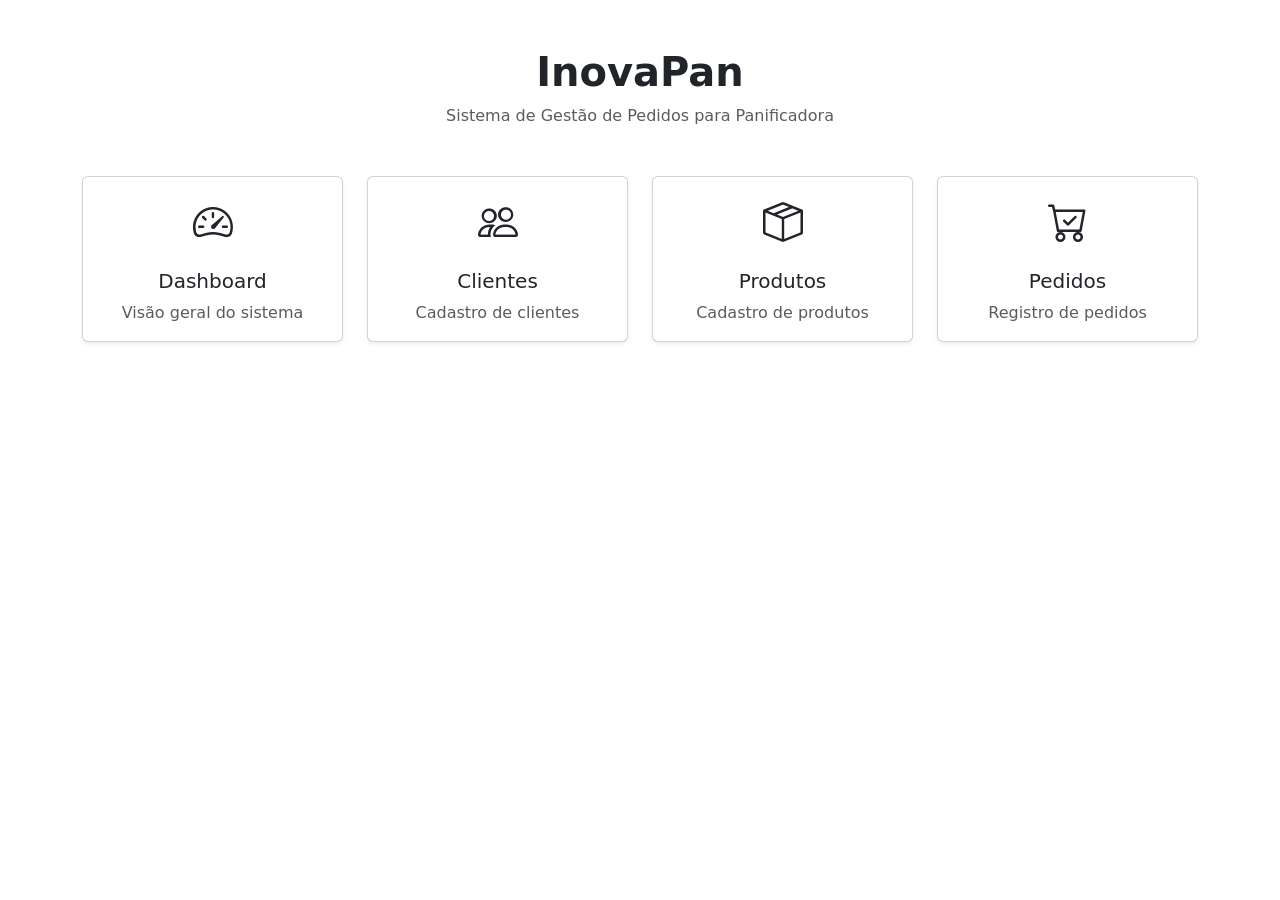
==== index.html @ 4e7ddc78 "Rename Index.html to index.html" ====
<!DOCTYPE html>
<html lang="pt-BR">
<head>
    <meta charset="UTF-8">
    <meta name="viewport" content="width=device-width, initial-scale=1.0">

    <title>InovaPan | Sistema de Gestão</title>

    <!-- Bootstrap -->
    <link
        href="https://cdn.jsdelivr.net/npm/bootstrap@5.3.3/dist/css/bootstrap.min.css"
        rel="stylesheet"
    >

    <!-- Bootstrap Icons -->
    <link
        rel="stylesheet"
        href="https://cdn.jsdelivr.net/npm/bootstrap-icons@1.11.3/font/bootstrap-icons.min.css"
    >

    <!-- Fonte Poppins -->
    <link rel="preconnect" href="https://fonts.googleapis.com">
    <link rel="preconnect" href="https://fonts.gstatic.com" crossorigin>
    <link
        href="https://fonts.googleapis.com/css2?family=Poppins:wght@400;500;600;700&display=swap"
        rel="stylesheet"
    >

    <!-- CSS do projeto -->
    <link rel="stylesheet" href="css/estilo.css">
</head>

<body>

    <div class="container py-5">

        <div class="text-center mb-5">
            <h1 class="fw-bold">InovaPan</h1>

            <p class="text-muted">
                Sistema de Gestão de Pedidos para Panificadora
            </p>
        </div>

        <div class="row g-4">

            <div class="col-md-6 col-lg-3">
                <a href="dashboard.html" class="text-decoration-none">
                    <div class="card h-100 shadow-sm">
                        <div class="card-body text-center">
                            <i class="bi bi-speedometer2 fs-1"></i>
                            <h5 class="mt-3">Dashboard</h5>
                            <p class="text-muted mb-0">
                                Visão geral do sistema
                            </p>
                        </div>
                    </div>
                </a>
            </div>

            <div class="col-md-6 col-lg-3">
                <a href="clientes.html" class="text-decoration-none">
                    <div class="card h-100 shadow-sm">
                        <div class="card-body text-center">
                            <i class="bi bi-people fs-1"></i>
                            <h5 class="mt-3">Clientes</h5>
                            <p class="text-muted mb-0">
                                Cadastro de clientes
                            </p>
                        </div>
                    </div>
                </a>
            </div>

            <div class="col-md-6 col-lg-3">
                <a href="produtos.html" class="text-decoration-none">
                    <div class="card h-100 shadow-sm">
                        <div class="card-body text-center">
                            <i class="bi bi-box-seam fs-1"></i>
                            <h5 class="mt-3">Produtos</h5>
                            <p class="text-muted mb-0">
                                Cadastro de produtos
                            </p>
                        </div>
                    </div>
                </a>
            </div>

            <div class="col-md-6 col-lg-3">
                <a href="pedidos.html" class="text-decoration-none">
                    <div class="card h-100 shadow-sm">
                        <div class="card-body text-center">
                            <i class="bi bi-cart-check fs-1"></i>
                            <h5 class="mt-3">Pedidos</h5>
                            <p class="text-muted mb-0">
                                Registro de pedidos
                            </p>
                        </div>
                    </div>
                </a>
            </div>

        </div>

    </div>

    <script
        src="https://cdn.jsdelivr.net/npm/bootstrap@5.3.3/dist/js/bootstrap.bundle.min.js">
    </script>

    <script src="js/app.js"></script>

</body>
</html>
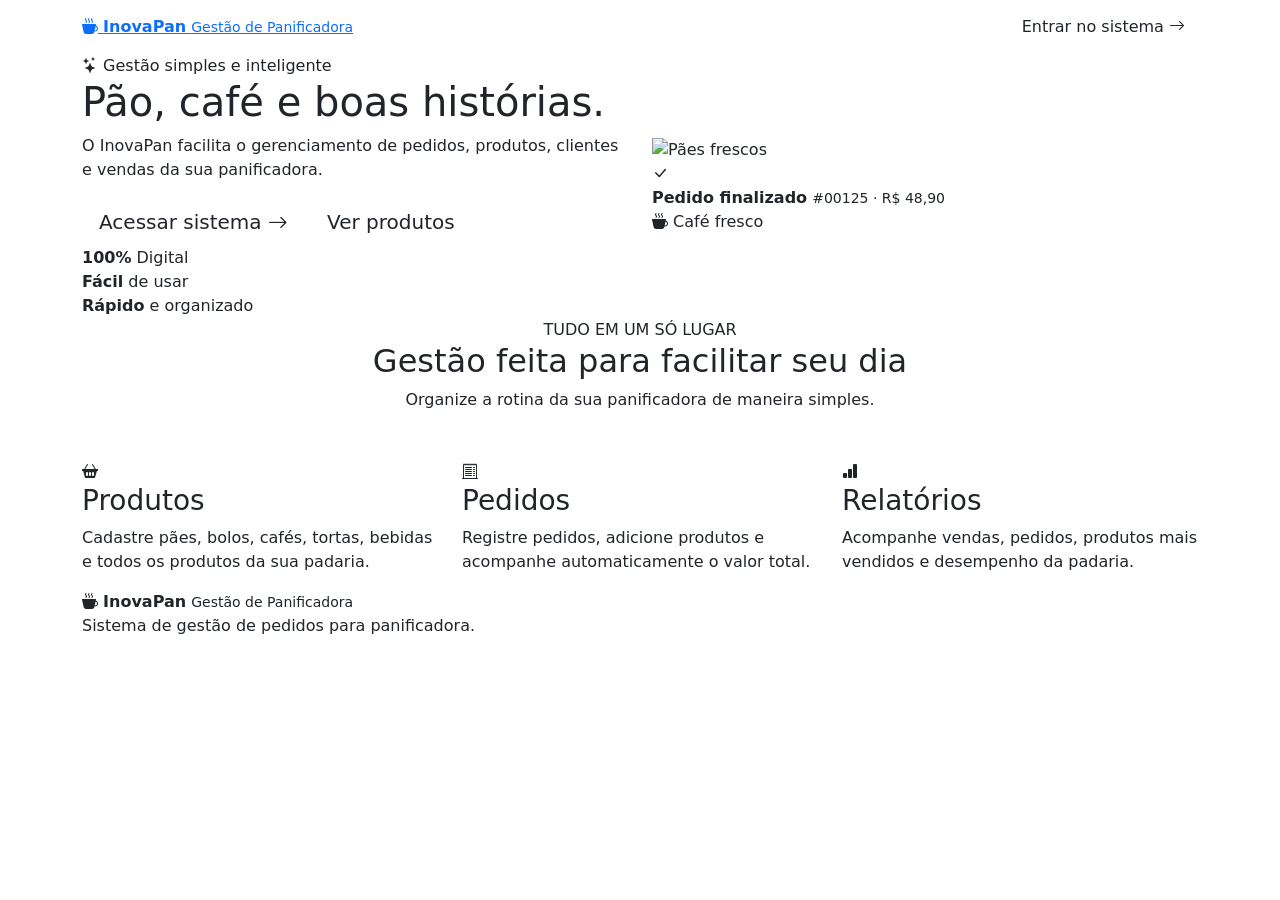
==== commit 3f4c6f96: "Update index.html" ====
--- a/index.html
+++ b/index.html
@@ -6,109 +6,249 @@
 
     <title>InovaPan | Sistema de Gestão</title>
 
-    <!-- Bootstrap -->
-    <link
-        href="https://cdn.jsdelivr.net/npm/bootstrap@5.3.3/dist/css/bootstrap.min.css"
-        rel="stylesheet"
-    >
-
-    <!-- Bootstrap Icons -->
-    <link
-        rel="stylesheet"
-        href="https://cdn.jsdelivr.net/npm/bootstrap-icons@1.11.3/font/bootstrap-icons.min.css"
-    >
-
-    <!-- Fonte Poppins -->
-    <link rel="preconnect" href="https://fonts.googleapis.com">
-    <link rel="preconnect" href="https://fonts.gstatic.com" crossorigin>
-    <link
-        href="https://fonts.googleapis.com/css2?family=Poppins:wght@400;500;600;700&display=swap"
-        rel="stylesheet"
-    >
-
-    <!-- CSS do projeto -->
+    <link href="https://cdn.jsdelivr.net/npm/bootstrap@5.3.3/dist/css/bootstrap.min.css" rel="stylesheet">
+    <link href="https://cdn.jsdelivr.net/npm/bootstrap-icons@1.11.3/font/bootstrap-icons.css" rel="stylesheet">
+
     <link rel="stylesheet" href="css/estilo.css">
 </head>
 
-<body>
-
-    <div class="container py-5">
+<body class="pagina-inicial">
+
+<header class="navbar navbar-expand-lg navbar-inicial">
+    <div class="container">
+
+        <a href="index.html" class="logo-inovapan">
+            <span class="logo-icon">
+                <i class="bi bi-cup-hot-fill"></i>
+            </span>
+
+            <span>
+                <strong>InovaPan</strong>
+                <small>Gestão de Panificadora</small>
+            </span>
+        </a>
+
+        <a href="dashboard.html" class="btn btn-entrar">
+            Entrar no sistema
+            <i class="bi bi-arrow-right"></i>
+        </a>
+
+    </div>
+</header>
+
+
+<main>
+
+<section class="hero-inicial">
+
+    <div class="container">
+
+        <div class="row align-items-center">
+
+            <div class="col-lg-6">
+
+                <span class="badge-hero">
+                    <i class="bi bi-stars"></i>
+                    Gestão simples e inteligente
+                </span>
+
+                <h1>
+                    Pão, café e
+                    <span>boas histórias.</span>
+                </h1>
+
+                <p>
+                    O InovaPan facilita o gerenciamento de pedidos,
+                    produtos, clientes e vendas da sua panificadora.
+                </p>
+
+                <div class="hero-botoes">
+
+                    <a href="dashboard.html" class="btn btn-principal btn-lg">
+                        Acessar sistema
+                        <i class="bi bi-arrow-right"></i>
+                    </a>
+
+                    <a href="produtos.html" class="btn btn-outline-marrom btn-lg">
+                        Ver produtos
+                    </a>
+
+                </div>
+
+                <div class="hero-info">
+
+                    <div>
+                        <strong>100%</strong>
+                        <span>Digital</span>
+                    </div>
+
+                    <div>
+                        <strong>Fácil</strong>
+                        <span>de usar</span>
+                    </div>
+
+                    <div>
+                        <strong>Rápido</strong>
+                        <span>e organizado</span>
+                    </div>
+
+                </div>
+
+            </div>
+
+
+            <div class="col-lg-6">
+
+                <div class="hero-imagem">
+
+                    <div class="hero-fundo"></div>
+
+                    <img
+                        src="https://images.unsplash.com/photo-1509440159596-0249088772ff?auto=format&fit=crop&w=1000&q=85"
+                        alt="Pães frescos">
+
+                    <div class="card-flutuante card-pedido">
+                        <div class="icone-pedido">
+                            <i class="bi bi-check-lg"></i>
+                        </div>
+
+                        <div>
+                            <strong>Pedido finalizado</strong>
+                            <small>#00125 · R$ 48,90</small>
+                        </div>
+                    </div>
+
+                    <div class="card-flutuante card-cafe">
+                        <i class="bi bi-cup-hot-fill"></i>
+                        <span>Café fresco</span>
+                    </div>
+
+                </div>
+
+            </div>
+
+        </div>
+
+    </div>
+
+</section>
+
+
+<section class="recursos">
+
+    <div class="container">
 
         <div class="text-center mb-5">
-            <h1 class="fw-bold">InovaPan</h1>
-
-            <p class="text-muted">
-                Sistema de Gestão de Pedidos para Panificadora
+
+            <span class="titulo-pequeno">TUDO EM UM SÓ LUGAR</span>
+
+            <h2>
+                Gestão feita para
+                <span>facilitar seu dia</span>
+            </h2>
+
+            <p>
+                Organize a rotina da sua panificadora de maneira simples.
             </p>
-        </div>
+
+        </div>
+
 
         <div class="row g-4">
 
-            <div class="col-md-6 col-lg-3">
-                <a href="dashboard.html" class="text-decoration-none">
-                    <div class="card h-100 shadow-sm">
-                        <div class="card-body text-center">
-                            <i class="bi bi-speedometer2 fs-1"></i>
-                            <h5 class="mt-3">Dashboard</h5>
-                            <p class="text-muted mb-0">
-                                Visão geral do sistema
-                            </p>
-                        </div>
-                    </div>
-                </a>
-            </div>
-
-            <div class="col-md-6 col-lg-3">
-                <a href="clientes.html" class="text-decoration-none">
-                    <div class="card h-100 shadow-sm">
-                        <div class="card-body text-center">
-                            <i class="bi bi-people fs-1"></i>
-                            <h5 class="mt-3">Clientes</h5>
-                            <p class="text-muted mb-0">
-                                Cadastro de clientes
-                            </p>
-                        </div>
-                    </div>
-                </a>
-            </div>
-
-            <div class="col-md-6 col-lg-3">
-                <a href="produtos.html" class="text-decoration-none">
-                    <div class="card h-100 shadow-sm">
-                        <div class="card-body text-center">
-                            <i class="bi bi-box-seam fs-1"></i>
-                            <h5 class="mt-3">Produtos</h5>
-                            <p class="text-muted mb-0">
-                                Cadastro de produtos
-                            </p>
-                        </div>
-                    </div>
-                </a>
-            </div>
-
-            <div class="col-md-6 col-lg-3">
-                <a href="pedidos.html" class="text-decoration-none">
-                    <div class="card h-100 shadow-sm">
-                        <div class="card-body text-center">
-                            <i class="bi bi-cart-check fs-1"></i>
-                            <h5 class="mt-3">Pedidos</h5>
-                            <p class="text-muted mb-0">
-                                Registro de pedidos
-                            </p>
-                        </div>
-                    </div>
-                </a>
-            </div>
-
-        </div>
-
-    </div>
-
-    <script
-        src="https://cdn.jsdelivr.net/npm/bootstrap@5.3.3/dist/js/bootstrap.bundle.min.js">
-    </script>
-
-    <script src="js/app.js"></script>
+            <div class="col-md-4">
+
+                <div class="recurso-card">
+
+                    <div class="recurso-icon">
+                        <i class="bi bi-basket2-fill"></i>
+                    </div>
+
+                    <h3>Produtos</h3>
+
+                    <p>
+                        Cadastre pães, bolos, cafés, tortas,
+                        bebidas e todos os produtos da sua padaria.
+                    </p>
+
+                </div>
+
+            </div>
+
+
+            <div class="col-md-4">
+
+                <div class="recurso-card">
+
+                    <div class="recurso-icon">
+                        <i class="bi bi-receipt-cutoff"></i>
+                    </div>
+
+                    <h3>Pedidos</h3>
+
+                    <p>
+                        Registre pedidos, adicione produtos
+                        e acompanhe automaticamente o valor total.
+                    </p>
+
+                </div>
+
+            </div>
+
+
+            <div class="col-md-4">
+
+                <div class="recurso-card">
+
+                    <div class="recurso-icon">
+                        <i class="bi bi-bar-chart-fill"></i>
+                    </div>
+
+                    <h3>Relatórios</h3>
+
+                    <p>
+                        Acompanhe vendas, pedidos, produtos
+                        mais vendidos e desempenho da padaria.
+                    </p>
+
+                </div>
+
+            </div>
+
+        </div>
+
+    </div>
+
+</section>
+
+</main>
+
+
+<footer class="footer-inicial">
+
+    <div class="container">
+
+        <div class="logo-inovapan">
+            <span class="logo-icon">
+                <i class="bi bi-cup-hot-fill"></i>
+            </span>
+
+            <span>
+                <strong>InovaPan</strong>
+                <small>Gestão de Panificadora</small>
+            </span>
+        </div>
+
+        <p>
+            Sistema de gestão de pedidos para panificadora.
+        </p>
+
+    </div>
+
+</footer>
+
+
+<script src="https://cdn.jsdelivr.net/npm/bootstrap@5.3.3/dist/js/bootstrap.bundle.min.js"></script>
 
 </body>
 </html>
